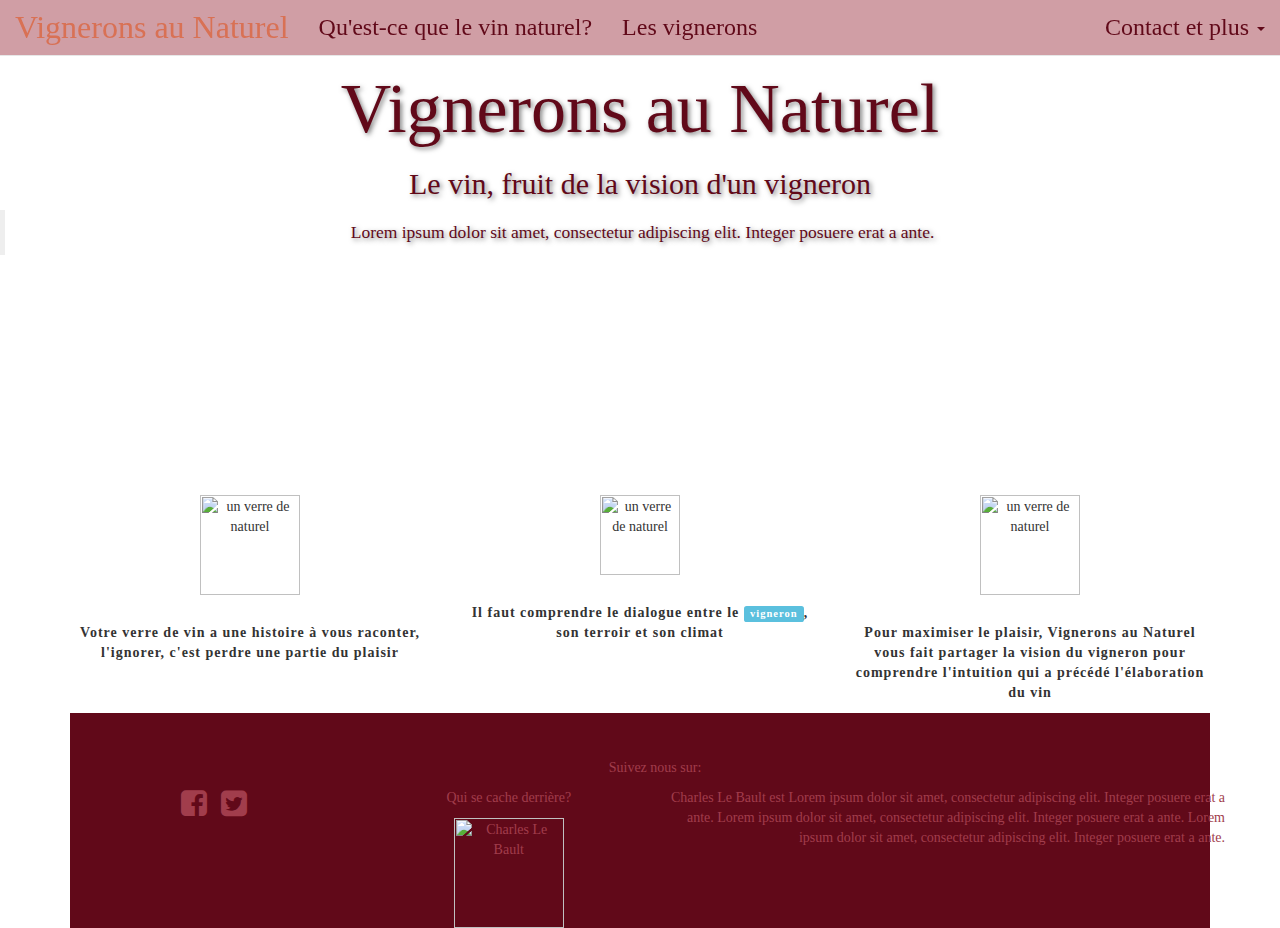
==== index.html @ 90402680 "ajouts index et css" ====
<html>
  <head>
    <meta charset="utf-8">
    <meta http-equiv="X-UA-Compatible" content="IE=edge">
    <meta name="viewport" content="width=device-width, initial-scale=1">

    <title>Vignerons au Naturel</title>

    <link rel="stylesheet" href="https://maxcdn.bootstrapcdn.com/bootstrap/3.2.0/css/bootstrap.min.css">
    <link rel="stylesheet" href="https://maxcdn.bootstrapcdn.com/font-awesome/4.1.0/css/font-awesome.min.css">

<link href='http://fonts.googleapis.com/css?family=Open+Sans:400,400italic,700,300' rel='stylesheet' type='text/css'>

<link rel="stylesheet" href="style.css">

    <!-- HTML5 Shim and Respond.js IE8 support of HTML5 elements and media queries -->
    <!-- Leave those next 4 lines if you care about users using IE8 -->
    <!--[if lt IE 9]>
      <script src="https://oss.maxcdn.com/html5shiv/3.7.2/html5shiv.min.js"></script>
      <script src="https://oss.maxcdn.com/respond/1.4.2/respond.min.js"></script>
    <![endif]-->
  </head>
  <body>

<nav class="navbar navbar-default navbar-transparent navbar-fixed-top" role="navigation">
  <div class="container-fluid">
    <!-- Brand and toggle get grouped for better mobile display -->
    <div class="navbar-header">
      <button type="button" class="navbar-toggle" data-toggle="collapse" data-target="#bs-example-navbar-collapse-1">
        <span class="sr-only">Toggle navigation</span>
        <span class="icon-bar"></span>
        <span class="icon-bar"></span>
        <span class="icon-bar"></span>
      </button>
      <a class="navbar-brand" href="#">
        Vignerons au Naturel
      </a>
    </div>

    <!-- Collect the nav links, forms, and other content for toggling -->
    <div class="collapse navbar-collapse" id="bs-example-navbar-collapse-1">
      <ul class="nav navbar-nav">
        <li><a href="http://www.republiqueduvin.fr/">Qu'est-ce que le vin naturel?</a></li>
        <li><a href="http://www.republiqueduvin.fr/index.php?controller=concept&__utma=27620927.2051779104.1382086297.1406192281.1409061678.17&__utmz=27620927.1395947908.12.2.utmcsr%3Dgoogle|utmccn%3D%28organic%29|utmcmd%3Dorganic|utmctr%3D%28not+provided%29&ff9681f45fc75c2317749ca6d18afc4e=yfb3BsMGnCg%3DNoWKbQSHn0M%3DWTJMQ7m5Xp8%3DyZxlylNixJc%3Ddpi7NGZSQ1U%3DVh3xmGOxvfE%3DJPei77xUVgc%3DRIfQGRgM84Y%3DmNcKl0WYyOE%3D9RccegMqHIg%3DzTscwi8%2BjPY%3Dxi99abkuSQk%3D91sFq1KRTOU%3Dawm1Y5g6dL4%3D3Mha1wvVp40%3D22T1Na9%2BduY%3DA%2BgUp9rGl2w%3Dp1UqQKdUWs0%3Doh1jDCMVHfg%3DQxlVWPXlZ%2F4%3Dm4XrysQVCXo%3DALT1dmy4V3c%3DSfHL1mFpBNk%3DQx3vzUo8RFY%3DDHGukt0TiRU%3DQUkjhYVNO0Y%3D%2BkOaOeEjXEM%3DBzqBCvGiyzk%3DxKsSxtCUad4%3Dn0%2B%2BrPSQ0Y0%3D000239&startBAK=R3415751377&start=R3918400314&3f99a2f33f7744ef0eca694ec6b1a644=yfb3BsMGnCg%3DNoWKbQSHn0M%3DI6QBBiPHHXE%3Dn40DC%2B%2FHuEE%3Ddpi7NGZSQ1U%3DKoQpNeXE4Ts%3D3c4egrgApu0%3D1c2xAAIVPZc%3DkwJXDErWZ9M%3DkhGQOsOxVZU%3D000074&__utmb=27620927.2.10.1409061678&__utmc=27620927">Les vignerons</a></li>
      </ul>
      
      <ul class="nav navbar-nav navbar-right">
        <li class="dropdown">
          <a href="#" class="dropdown-toggle" data-toggle="dropdown">Contact et plus <span class="caret"></span></a>
          <ul class="dropdown-menu" role="menu">
            <li><a href="http://wwww.facebook.com"><i class="fa fa-facebook-square"></i></a></li>
            <li><a href="http://wwww.twitter.com"><i class="fa fa-twitter-square"></i></a></li>
            <li><a href="mailto:charles.lebault@gmail.com"><i class="fa fa-envelope-square"></i></a></li>
            <li class="divider"></li>
            <li><a href="#">A propos</a></li>
          </ul>
        </li>
      </ul>
    </div><!-- /.navbar-collapse -->
  </div><!-- /.container-fluid -->
</nav>

<div id="container">


<div id="teaser">
  <h1>Vignerons 
    au Naturel</h1>
  <h2>Le vin, fruit de la vision d'un vigneron</h2>


<blockquote>
  <p>Lorem ipsum dolor sit amet, consectetur adipiscing elit. Integer posuere erat a ante.</p>
</blockquote>
</div>

<div class="spacer ">
</div>


<div class="container text-center">
  <div class="row">

    <div class="col-xs-4 feature">
   <img src="images/icon_11377/icon_11377.png" alt="un verre de naturel" width="100">
    <p class="text-center">Votre verre de vin a une histoire à vous raconter, l'ignorer, c'est perdre une partie du plaisir</p> 
 </div>
<div class="col-xs-4 feature">
  <img src="images/Icon wine/icon_21101.png" alt="un verre de naturel" width="80">
    <p class="text-center">Il faut comprendre le dialogue entre le <span class="label label-info">vigneron</span>, son terroir et son climat</p>
  </div>
<div class="col-xs-4 feature">
  <img src="images/icon_1877/icon_1877.png" alt="un verre de naturel" width="100">
    <p class="text-center">Pour maximiser le plaisir, Vignerons au Naturel vous fait partager la vision du vigneron pour comprendre l'intuition qui a précédé l'élaboration du vin</p>
  </div>
</div>

<div id="footer">
 <div class="container">
  <div class="row">

<div class="spacer ">
</div>

<p>Suivez nous sur:</p>

<div class="col-xs-12 col-sm-6 col-md-3">
<ul class="list-inline">
  <li><a href="http://wwww.facebook.com"><i class="fa fa-facebook-square"></i></a></li>
  <li><a href="http://wwww.twitter.com"><i class="fa fa-twitter-square"></i></a></li>
</ul>
</div>

<div class="col-xs-12 col-sm-6 col-md-3">
<p>Qui se cache derrière?</p>
<img src="images/Photo_C_LeBault.png" alt="Charles Le Bault" width="110">
</div>

<div class="col-xs-12 col-sm-12 col-md-6">
<p class="text-right">Charles Le Bault est Lorem ipsum dolor sit amet, consectetur adipiscing elit. Integer posuere erat a ante. Lorem ipsum dolor sit amet, consectetur adipiscing elit. Integer posuere erat a ante. Lorem ipsum dolor sit amet, consectetur adipiscing elit. Integer posuere erat a ante.</p>
</div>

 </div>
</div>



    <!-- Including Bootstrap JS (with its jQuery dependency) so that dynamic components work -->
    <script src="https://ajax.googleapis.com/ajax/libs/jquery/1.11.1/jquery.min.js"></script>
    <script src="https://maxcdn.bootstrapcdn.com/bootstrap/3.2.0/js/bootstrap.min.js"></script>
  </body>
</html>
---- style.css ----
body{
	background-image: url(../images/RedWine.jpg);
	font-family: "open-sans";
}

#teaser{
	background-image: url(../images/MerVigne.jpg);
	height: 450px;
	background-size: cover;
	padding-top: 50px;
	text-align: center;
	text-shadow: 2px 2px 5px rgba(0,0,0,0.5);
	color:#610919
}

#teaser h1 {
	font-size: 70px;
}

#container text-center p{
	padding-top: 2em;
}

.feature p {
	font-weight: 700;
	letter-spacing: 1px;
}

.feature img{
	margin-bottom: 2em;
}

#footer{
	background-color: #610919;
	color: #A13D4C;
}

#footer a{
	color: #A13D4C;
	font-size: 30px;
}

#footer a:hover{
font-size: 38px;
}

.spacer{
	height: 45px;
}

/* How to override the default Bootstrap navbar */

.navbar-transparent {
  background-color: rgba(161, 61, 76, 0.5);
}
  
.navbar-transparent .navbar-brand,
.navbar-transparent .navbar-nav > li > a {
  color: #610919;
  font-style: bold;
  font-size: 24px;
  line-height: 25px;
}
  
.navbar-transparent .navbar-nav > li > a:hover,
.navbar-transparent .navbar-nav > li > a:active,
.navbar-transparent .navbar-nav > li > a:focus,
.navbar-transparent .navbar-nav > .open > a,
.navbar-transparent .navbar-nav > .open > a:hover,
.navbar-transparent .navbar-nav > .open > a:focus {
  color: #D97154;
  background-color: rgba(0, 0, 0, 0.3);
}

.navbar-transparent .navbar-brand:hover,
.navbar-transparent .navbar-brand:active,
.navbar-transparent .navbar-brand:focus {
  color: #D97154;
  font-size: 32px;
}
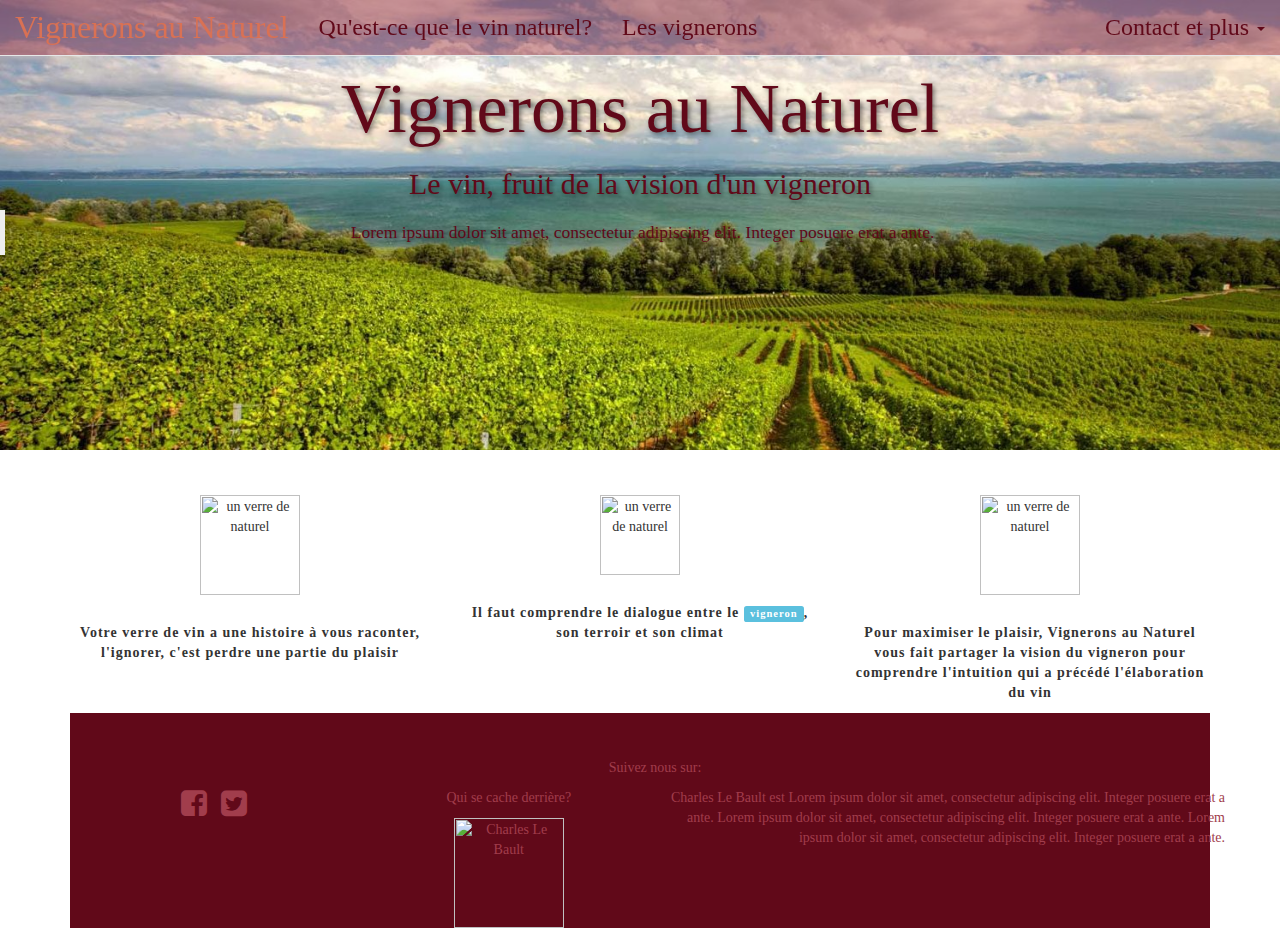
==== commit 70adeaa5: "changement chemin image" ====
--- a/index.html
+++ b/index.html
@@ -113,7 +113,7 @@
 
 <div class="col-xs-12 col-sm-6 col-md-3">
 <p>Qui se cache derrière?</p>
-<img src="images/Photo_C_LeBault.png" alt="Charles Le Bault" width="110">
+<img src="../images/Photo_C_LeBault.png" alt="Charles Le Bault" width="110">
 </div>
 
 <div class="col-xs-12 col-sm-12 col-md-6">
--- a/style.css
+++ b/style.css
@@ -4,7 +4,7 @@
 }
 
 #teaser{
-	background-image: url(../images/MerVigne.jpg);
+	background-image: url(MerVigne.jpg);
 	height: 450px;
 	background-size: cover;
 	padding-top: 50px;
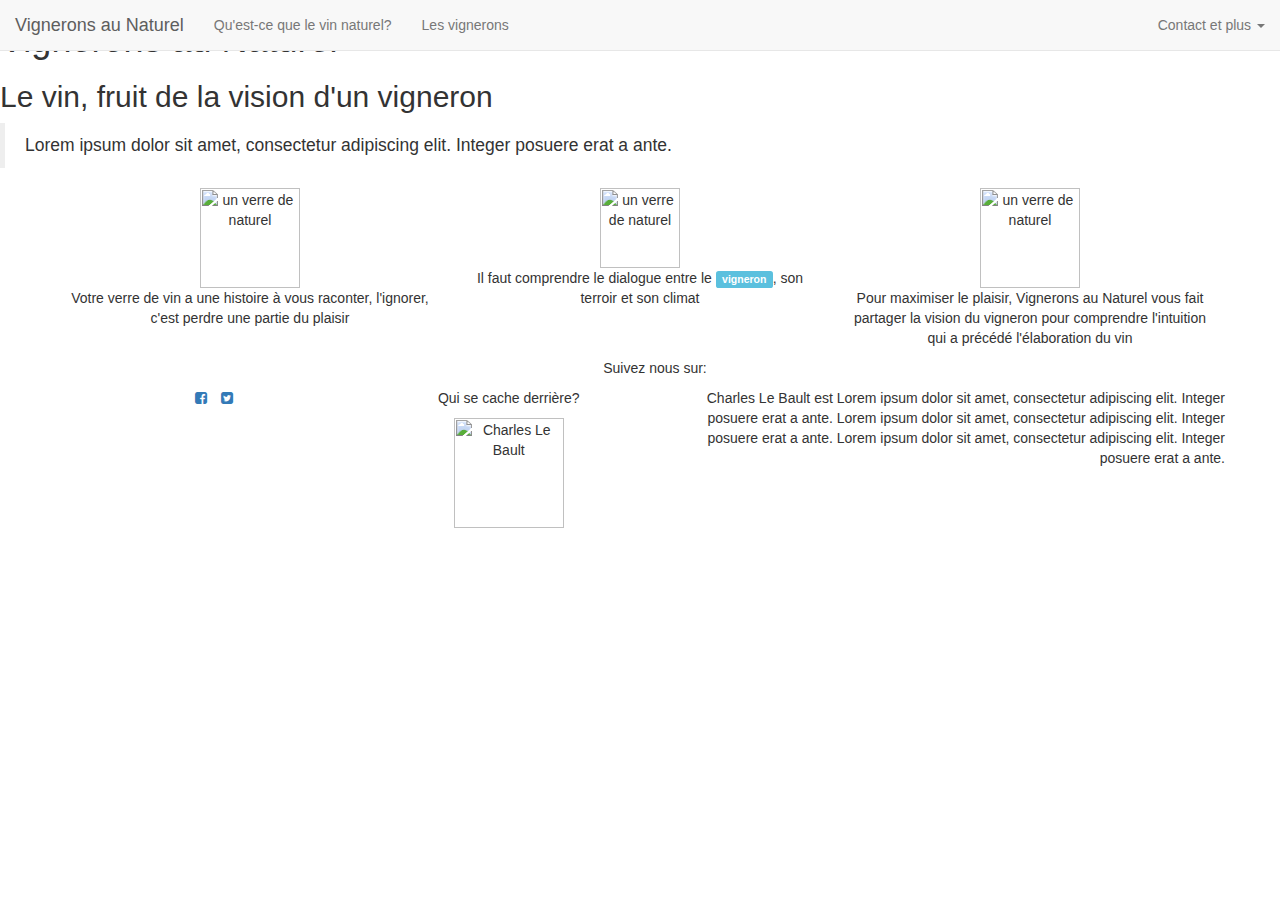
==== commit 45793d15: "réajout de tout moins css/" ====
--- a/index.html
+++ b/index.html
@@ -11,7 +11,7 @@
 
 <link href='http://fonts.googleapis.com/css?family=Open+Sans:400,400italic,700,300' rel='stylesheet' type='text/css'>
 
-<link rel="stylesheet" href="style.css">
+<link rel="stylesheet" href="css/style.css">
 
     <!-- HTML5 Shim and Respond.js IE8 support of HTML5 elements and media queries -->
     <!-- Leave those next 4 lines if you care about users using IE8 -->
@@ -113,7 +113,7 @@
 
 <div class="col-xs-12 col-sm-6 col-md-3">
 <p>Qui se cache derrière?</p>
-<img src="../images/Photo_C_LeBault.png" alt="Charles Le Bault" width="110">
+<img src="images/Photo_C_LeBault.png" alt="Charles Le Bault" width="110">
 </div>
 
 <div class="col-xs-12 col-sm-12 col-md-6">
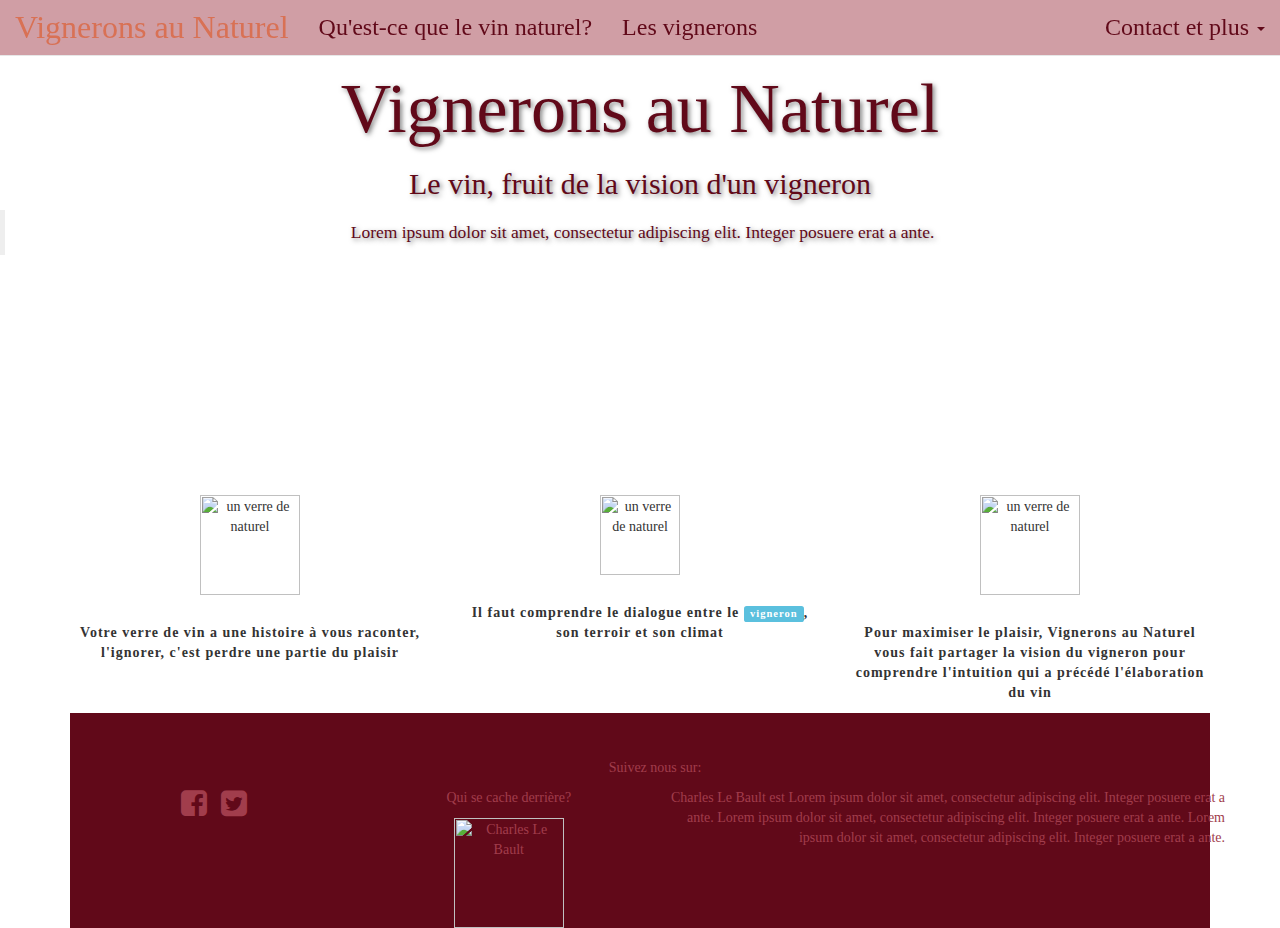
==== commit 2e1f6ab3: "changement chemin css" ====
--- a/index.html
+++ b/index.html
@@ -11,7 +11,7 @@
 
 <link href='http://fonts.googleapis.com/css?family=Open+Sans:400,400italic,700,300' rel='stylesheet' type='text/css'>
 
-<link rel="stylesheet" href="css/style.css">
+<link rel="stylesheet" href="style.css">
 
     <!-- HTML5 Shim and Respond.js IE8 support of HTML5 elements and media queries -->
     <!-- Leave those next 4 lines if you care about users using IE8 -->
--- a/style.css
+++ b/style.css
@@ -0,0 +1,87 @@
+body{
+	background-image: url(../images/RedWine.jpg);
+	font-family: "open-sans";
+}
+
+#teaser{
+	background-image: url(../images/MerVigne.jpg);
+	height: 450px;
+	background-size: cover;
+	padding-top: 50px;
+	text-align: center;
+	text-shadow: 2px 2px 5px rgba(0,0,0,0.5);
+	color:#610919
+}
+
+#teaser h1 {
+	font-size: 70px;
+}
+
+#container text-center p{
+	padding-top: 2em;
+}
+
+.feature p {
+	font-weight: 700;
+	letter-spacing: 1px;
+}
+
+.feature img{
+	margin-bottom: 2em;
+}
+
+#footer{
+	background-color: #610919;
+	color: #A13D4C;
+}
+
+#footer a{
+	color: #A13D4C;
+	font-size: 30px;
+}
+
+#footer a:hover{
+font-size: 38px;
+}
+
+.spacer{
+	height: 45px;
+}
+
+/* How to override the default Bootstrap navbar */
+
+.navbar-transparent {
+  background-color: rgba(161, 61, 76, 0.5);
+}
+  
+.navbar-transparent .navbar-brand,
+.navbar-transparent .navbar-nav > li > a {
+  color: #610919;
+  font-style: bold;
+  font-size: 24px;
+  line-height: 25px;
+}
+  
+.navbar-transparent .navbar-nav > li > a:hover,
+.navbar-transparent .navbar-nav > li > a:active,
+.navbar-transparent .navbar-nav > li > a:focus,
+.navbar-transparent .navbar-nav > .open > a,
+.navbar-transparent .navbar-nav > .open > a:hover,
+.navbar-transparent .navbar-nav > .open > a:focus {
+  color: #D97154;
+  background-color: rgba(0, 0, 0, 0.3);
+}
+
+.navbar-transparent .navbar-brand:hover,
+.navbar-transparent .navbar-brand:active,
+.navbar-transparent .navbar-brand:focus {
+  color: #D97154;
+  font-size: 32px;
+}
+
+
+
+
+
+
+
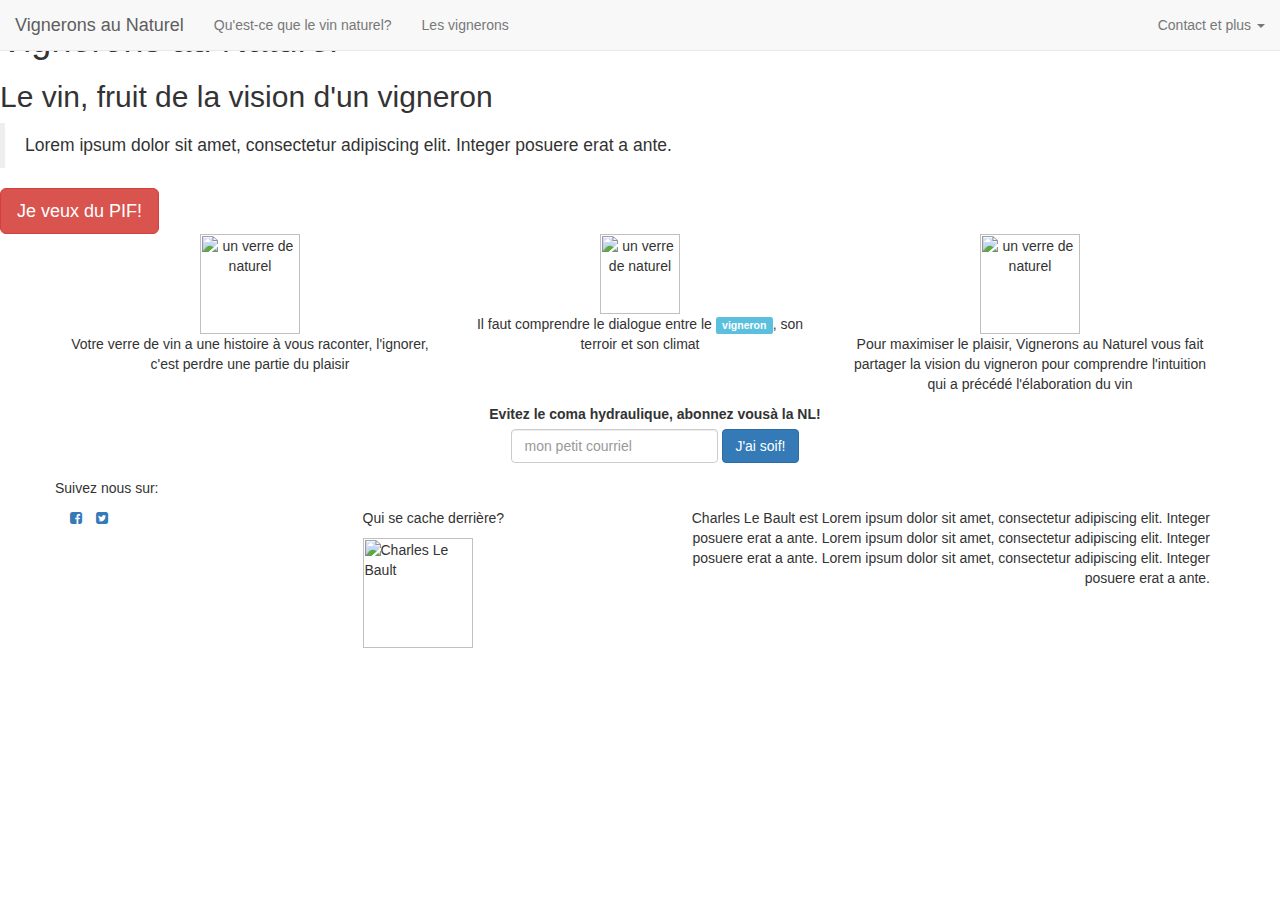
==== commit f0ac4af2: "remplacement fichiers neufs" ====
--- a/index.html
+++ b/index.html
@@ -11,7 +11,7 @@
 
 <link href='http://fonts.googleapis.com/css?family=Open+Sans:400,400italic,700,300' rel='stylesheet' type='text/css'>
 
-<link rel="stylesheet" href="style.css">
+<link rel="stylesheet" href="css/style.css">
 
     <!-- HTML5 Shim and Respond.js IE8 support of HTML5 elements and media queries -->
     <!-- Leave those next 4 lines if you care about users using IE8 -->
@@ -72,6 +72,45 @@
 <blockquote>
   <p>Lorem ipsum dolor sit amet, consectetur adipiscing elit. Integer posuere erat a ante.</p>
 </blockquote>
+
+<button class="btn btn-danger btn-lg" data-toggle="modal" data-target="#myModal">
+  Je veux du PIF!
+</button>
+
+
+</div>
+
+<!-- Modal -->
+<div class="modal fade" id="myModal" tabindex="-1" role="dialog" aria-labelledby="myModalLabel" aria-hidden="true">
+  <div class="modal-dialog">
+    <div class="modal-content">
+     
+      <div class="modal-body">
+      <div id="wufoo-z4tt21w0tr7jps">
+Fill out my <a href="https://vigneronsaunaturel.wufoo.com/forms/z4tt21w0tr7jps">online form</a>.
+</div>
+<div id="wuf-adv" style="font-family:inherit;font-size: small;color:#a7a7a7;text-align:center;display:block;">There are tons of <a href="http://www.wufoo.com/features/">Wufoo features</a> to help make your forms awesome.</div>
+<script type="text/javascript">var z4tt21w0tr7jps;(function(d, t) {
+var s = d.createElement(t), options = {
+'userName':'vigneronsaunaturel',
+'formHash':'z4tt21w0tr7jps',
+'autoResize':true,
+'height':'497',
+'async':true,
+'host':'wufoo.com',
+'header':'show',
+'ssl':true};
+s.src = ('https:' == d.location.protocol ? 'https://' : 'http://') + 'www.wufoo.com/scripts/embed/form.js';
+s.onload = s.onreadystatechange = function() {
+var rs = this.readyState; if (rs) if (rs != 'complete') if (rs != 'loaded') return;
+try { z4tt21w0tr7jps = new WufooForm();z4tt21w0tr7jps.initialize(options);z4tt21w0tr7jps.display(); } catch (e) {}};
+var scr = d.getElementsByTagName(t)[0], par = scr.parentNode; par.insertBefore(s, scr);
+})(document, 'script');</script>
+
+      </div>
+      
+    </div>
+  </div>
 </div>
 
 <div class="spacer ">
@@ -95,6 +134,40 @@
   </div>
 </div>
 
+<div class="spacer ">
+</div>
+
+<div class="container">
+  <div class=row>
+    <div class="col-xs-0 col-md-4 text-center"></div>
+    <div class="col-xs-12 col-md-4 text-center">
+
+<!-- Begin MailChimp Signup Form -->
+
+
+<div id="mc_embed_signup">
+
+<form action="http://github.us9.list-manage.com/subscribe/post?u=a63a1333ba6de98990b7b3125&amp;id=4ac650b930" method="post" id="mc-embedded-subscribe-form" name="mc-embedded-subscribe-form" class="validate form-inline" target="_blank" novalidate>
+
+  <label for="mce-EMAIL">Evitez le coma hydraulique, abonnez vousà la NL!</label>
+
+  <input type="email" value="" name="EMAIL" class="email form-control" id="mce-EMAIL" placeholder="mon petit courriel" required>
+    <!-- real people should not fill this in and expect good things - do not remove this or risk form bot signups-->
+ 
+  <input type="submit" value="J'ai soif!" name="subscribe" id="mc-embedded-subscribe" class="btn btn-primary"></div>
+</form>
+</div>
+
+<!--End mc_embed_signup-->
+
+    </div>
+    <div class="col-xs-0 col-md-4 text-center"></div>
+  </div>
+</div>
+
+<div class="spacer ">
+</div>
+
 <div id="footer">
  <div class="container">
   <div class="row">
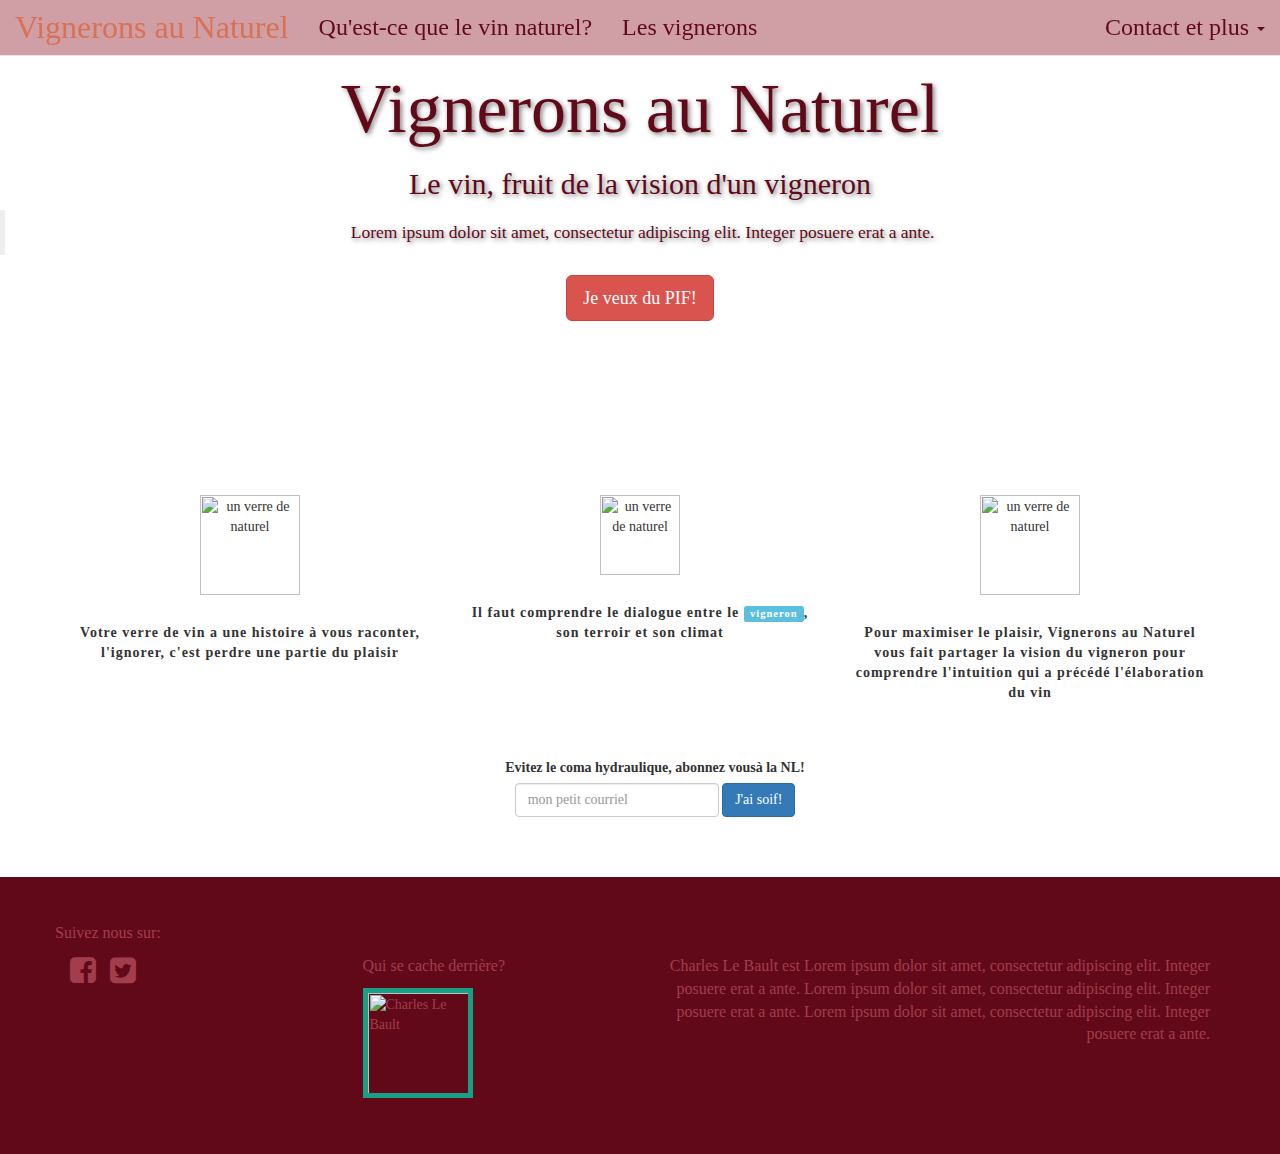
==== commit f3f4bf14: "changement emplacement css" ====
--- a/index.html
+++ b/index.html
@@ -11,7 +11,7 @@
 
 <link href='http://fonts.googleapis.com/css?family=Open+Sans:400,400italic,700,300' rel='stylesheet' type='text/css'>
 
-<link rel="stylesheet" href="css/style.css">
+<link rel="stylesheet" href="style.css">
 
     <!-- HTML5 Shim and Respond.js IE8 support of HTML5 elements and media queries -->
     <!-- Leave those next 4 lines if you care about users using IE8 -->
--- a/style.css
+++ b/style.css
@@ -0,0 +1,111 @@
+body{
+	background-image: url(../images/RedWine.jpg);
+	font-family: "open-sans";
+}
+
+#teaser{
+	background-image: url(../images/MerVigne.jpg);
+	height: 450px;
+	background-size: cover;
+	padding-top: 50px;
+	text-align: center;
+	text-shadow: 2px 2px 5px rgba(0,0,0,0.5);
+	color:#610919
+}
+
+#teaser h1 {
+	font-size: 70px;
+}
+
+.btn-danger:hover{
+	background-color: #16a085;
+}
+
+#container text-center p{
+	padding-top: 2em;
+}
+
+
+.feature p {
+	font-weight: 700;
+	letter-spacing: 1px;
+}
+
+.feature img{
+	margin-bottom: 2em;
+}
+
+#footer{
+	background-color: #610919;
+	color: #A13D4C;
+	padding-bottom: 4em;
+
+}
+
+#footer a{
+	color: #A13D4C;
+	font-size: 30px;
+}
+
+#footer a:hover{
+font-size: 38px;
+}
+
+#footer p{
+	font-size: 16px;
+}
+
+#footer img{
+	border-style: solid;
+	border-width: 5px;
+	border-color: #16a085;
+}
+
+#footer img:hover{
+	border-style: solid;
+	border-width: 5px;
+	border-color: pink;
+	height: 260;
+	width: 200;
+}
+.spacer{
+	height: 45px;
+}
+
+/* How to override the default Bootstrap navbar */
+
+.navbar-transparent {
+  background-color: rgba(161, 61, 76, 0.5);
+}
+  
+.navbar-transparent .navbar-brand,
+.navbar-transparent .navbar-nav > li > a {
+  color: #610919;
+  font-style: bold;
+  font-size: 24px;
+  line-height: 25px;
+}
+  
+.navbar-transparent .navbar-nav > li > a:hover,
+.navbar-transparent .navbar-nav > li > a:active,
+.navbar-transparent .navbar-nav > li > a:focus,
+.navbar-transparent .navbar-nav > .open > a,
+.navbar-transparent .navbar-nav > .open > a:hover,
+.navbar-transparent .navbar-nav > .open > a:focus {
+  color: #D97154;
+  background-color: rgba(0, 0, 0, 0.3);
+}
+
+.navbar-transparent .navbar-brand:hover,
+.navbar-transparent .navbar-brand:active,
+.navbar-transparent .navbar-brand:focus {
+  color: #D97154;
+  font-size: 32px;
+}
+
+
+
+
+
+
+
